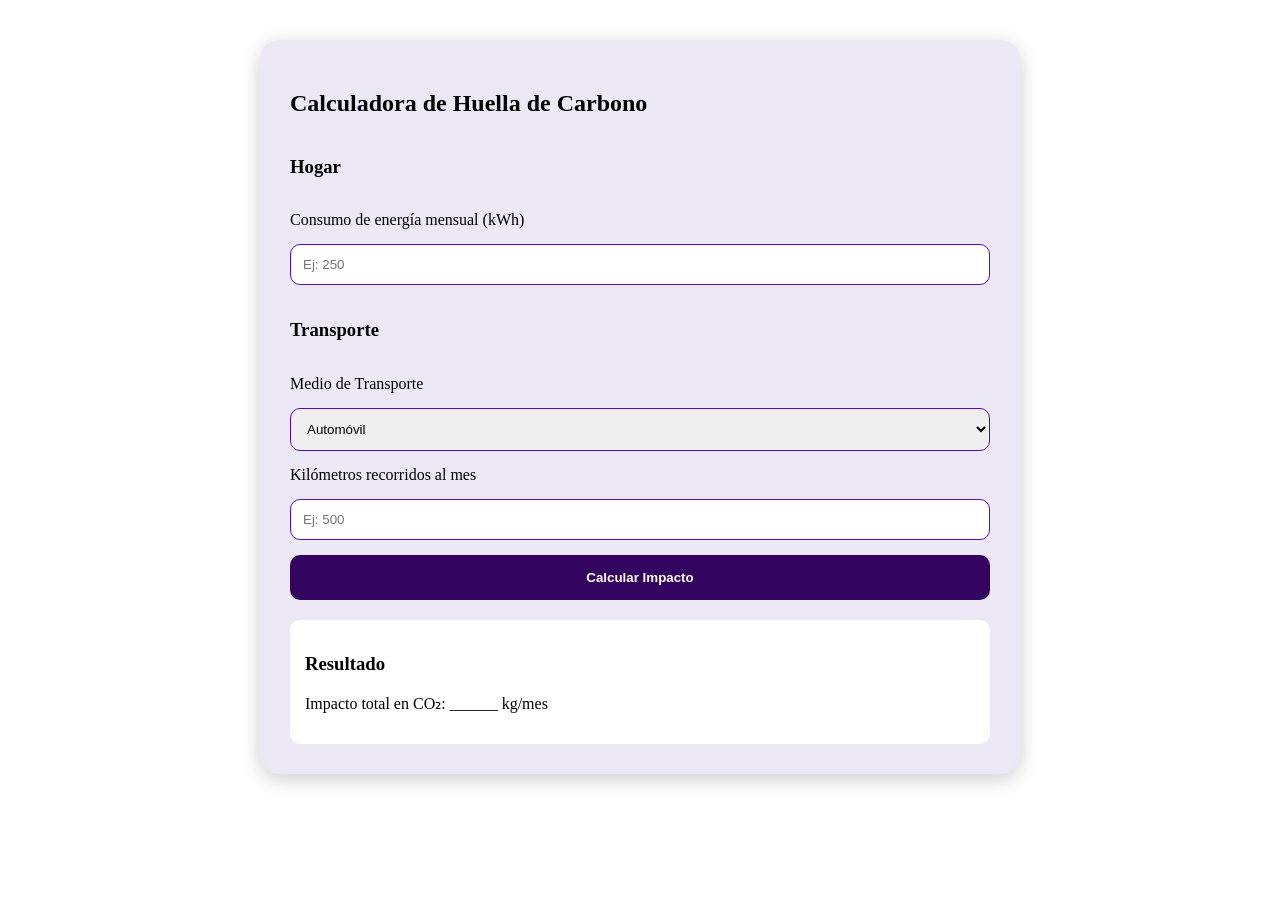
==== Proyecto 2 - Calculadora de carbono/index.html @ 3b94ad64 "commit inicial de todo" ====
<!DOCTYPE html>
<html lang="es">
<head>
    <meta charset="UTF-8">
    <meta name="viewport" content="width=device-width, initial-scale=1.0">
    <title>calculadora</title>
    <link rel="stylesheet" href="css/styles.css">
</head>
<body>
    <section class="huella-carbono">

        <h2>Calculadora de Huella de Carbono</h2>
    
        <form>
    
            <h3>Hogar</h3>
    
            <label for="energia">Consumo de energía mensual (kWh)</label>
            <input type="number" id="energia" placeholder="Ej: 250">
    
            <h3>Transporte</h3>
    
            <label for="transporte">Medio de Transporte</label>
            <select id="transporte">
                <option>Automóvil</option>
                <option>Motocicleta</option>
                <option>Bus</option>
                <option>Bicicleta</option>
                <option>Caminando</option>
            </select>
    
            <label for="km">Kilómetros recorridos al mes</label>
            <input type="number" id="km" placeholder="Ej: 500">
    
            <button type="submit">Calcular Impacto</button>
    
        </form>
    
        <div class="resultado">
            <h3>Resultado</h3>
            <p>Impacto total en CO₂: ______ kg/mes</p>
        </div>
    
    </section>
    
</body>
</html>
---- Proyecto 2 - Calculadora de carbono/css/styles.css ----
.huella-carbono{
    max-width: 700px;
    margin: 40px auto;
    padding: 30px;

    background: #ede8f5;
    border-radius: 20px;

    box-shadow: 0 5px 20px rgba(0,0,0,0.2);
}

.huella-carbono form{
    display: flex;
    flex-direction: column;
    gap: 15px;
}

.huella-carbono input,
.huella-carbono select{
    padding: 12px;
    border: 1px solid #5807c2;
    border-radius: 10px;
}

.huella-carbono button{
    padding: 15px;
    border: none;
    border-radius: 10px;

    background: #33045f;
    color: white;
    font-weight: bold;

    cursor: pointer;
}

.huella-carbono button:hover{
    background: #b300fa;
}

.resultado{
    margin-top: 20px;
    padding: 15px;

    background: white;
    border-radius: 10px;
}
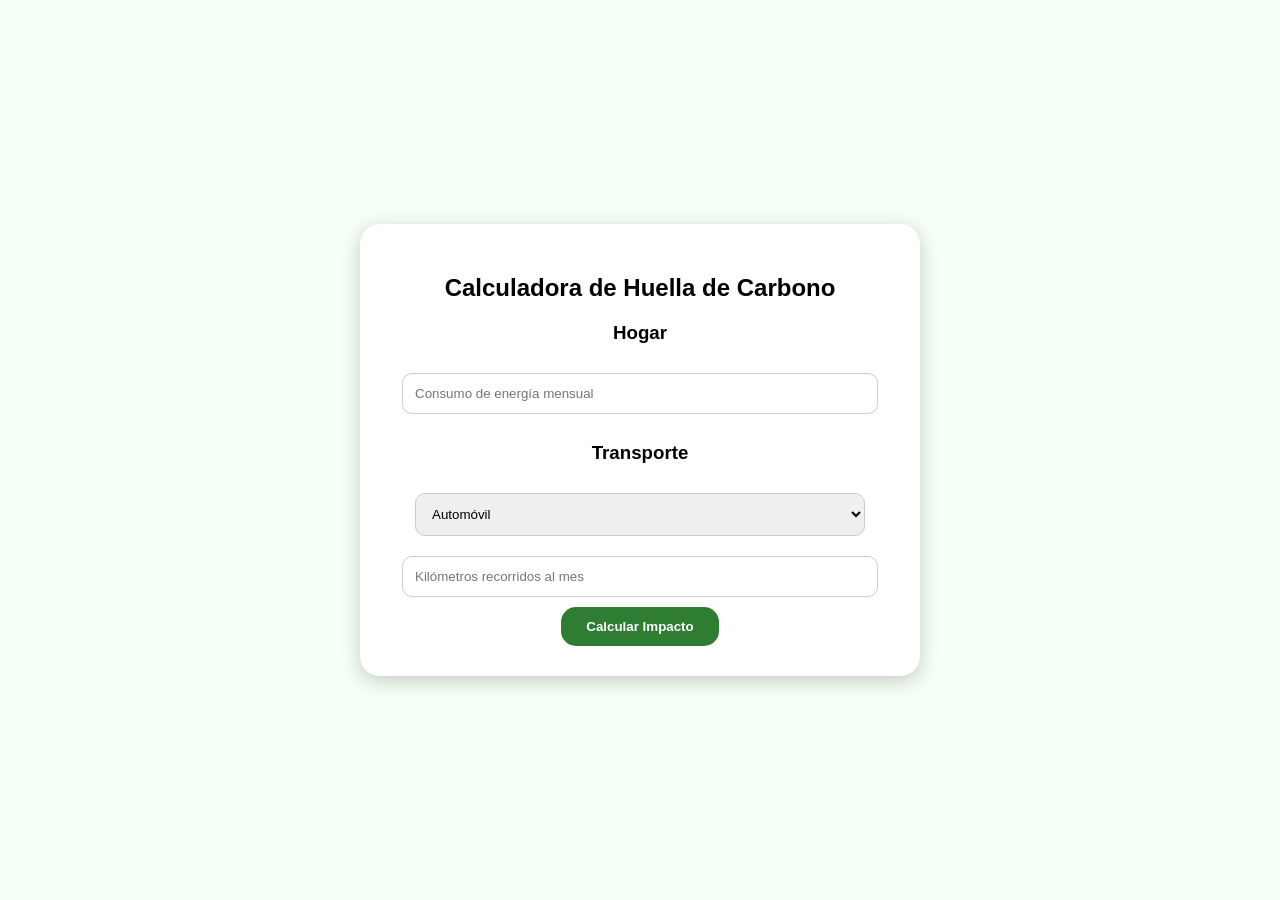
==== commit 4005ef4e: "commit calculadora" ====
--- a/Proyecto 2 - Calculadora de carbono/index.html
+++ b/Proyecto 2 - Calculadora de carbono/index.html
@@ -7,40 +7,33 @@
     <link rel="stylesheet" href="css/styles.css">
 </head>
 <body>
-    <section class="huella-carbono">
+    <section class="calculadora">
 
-        <h2>Calculadora de Huella de Carbono</h2>
-    
-        <form>
-    
+        
+
+        <form action="resultado.html">
+            <h1>Calculadora de Huella de Carbono</h1>
             <h3>Hogar</h3>
-    
-            <label for="energia">Consumo de energía mensual (kWh)</label>
-            <input type="number" id="energia" placeholder="Ej: 250">
-    
+
+            <input type="number" placeholder="Consumo de energía mensual">
+
             <h3>Transporte</h3>
-    
-            <label for="transporte">Medio de Transporte</label>
-            <select id="transporte">
+
+            <select>
                 <option>Automóvil</option>
                 <option>Motocicleta</option>
-                <option>Bus</option>
                 <option>Bicicleta</option>
-                <option>Caminando</option>
+                <option>Transporte Público</option>
             </select>
-    
-            <label for="km">Kilómetros recorridos al mes</label>
-            <input type="number" id="km" placeholder="Ej: 500">
-    
-            <button type="submit">Calcular Impacto</button>
-    
+
+            <input type="number" placeholder="Kilómetros recorridos al mes">
+
+            <button type="submit">
+                Calcular Impacto
+            </button>
+
         </form>
-    
-        <div class="resultado">
-            <h3>Resultado</h3>
-            <p>Impacto total en CO₂: ______ kg/mes</p>
-        </div>
-    
+
     </section>
     
 </body>
--- a/Proyecto 2 - Calculadora de carbono/css/styles.css
+++ b/Proyecto 2 - Calculadora de carbono/css/styles.css
@@ -1,47 +1,84 @@
-.huella-carbono{
-    max-width: 700px;
-    margin: 40px auto;
+body{
+    font-family: Arial, sans-serif;
+
+    background: #f5fff6;
+
+    margin: 0;
+}
+
+.calculadora,
+.resultado{
+    display: flex;
+    justify-content: center;
+    align-items: center;
+
+    min-height: 100vh;
+}
+
+form,
+.banner{
+    width: 500px;
+
     padding: 30px;
 
-    background: #ede8f5;
+    background: white;
+
     border-radius: 20px;
 
     box-shadow: 0 5px 20px rgba(0,0,0,0.2);
+
+    text-align: center;
 }
 
-.huella-carbono form{
-    display: flex;
-    flex-direction: column;
-    gap: 15px;
+input,
+select{
+    width: 90%;
+
+    padding: 12px;
+
+    margin: 10px 0;
+
+    border-radius: 10px;
+
+    border: 1px solid #ccc;
 }
 
-.huella-carbono input,
-.huella-carbono select{
-    padding: 12px;
-    border: 1px solid #5807c2;
-    border-radius: 10px;
-}
+button{
+    padding: 12px 25px;
 
-.huella-carbono button{
-    padding: 15px;
     border: none;
-    border-radius: 10px;
 
-    background: #33045f;
+    border-radius: 15px;
+
+    background: #2e7d32;
+
     color: white;
+
     font-weight: bold;
 
     cursor: pointer;
+
+    transition: 0.3s;
 }
 
-.huella-carbono button:hover{
-    background: #b300fa;
+button:hover{
+    transform: scale(1.05);
 }
 
-.resultado{
-    margin-top: 20px;
-    padding: 15px;
+.banner{
+    background: linear-gradient(
+        135deg,
+        #81c784,
+        #4caf50
+    );
 
-    background: white;
-    border-radius: 10px;
+    color: white;
+}
+
+.banner h1{
+    font-size: 2.5rem;
+}
+
+.banner h2{
+    font-size: 2rem;
 }
